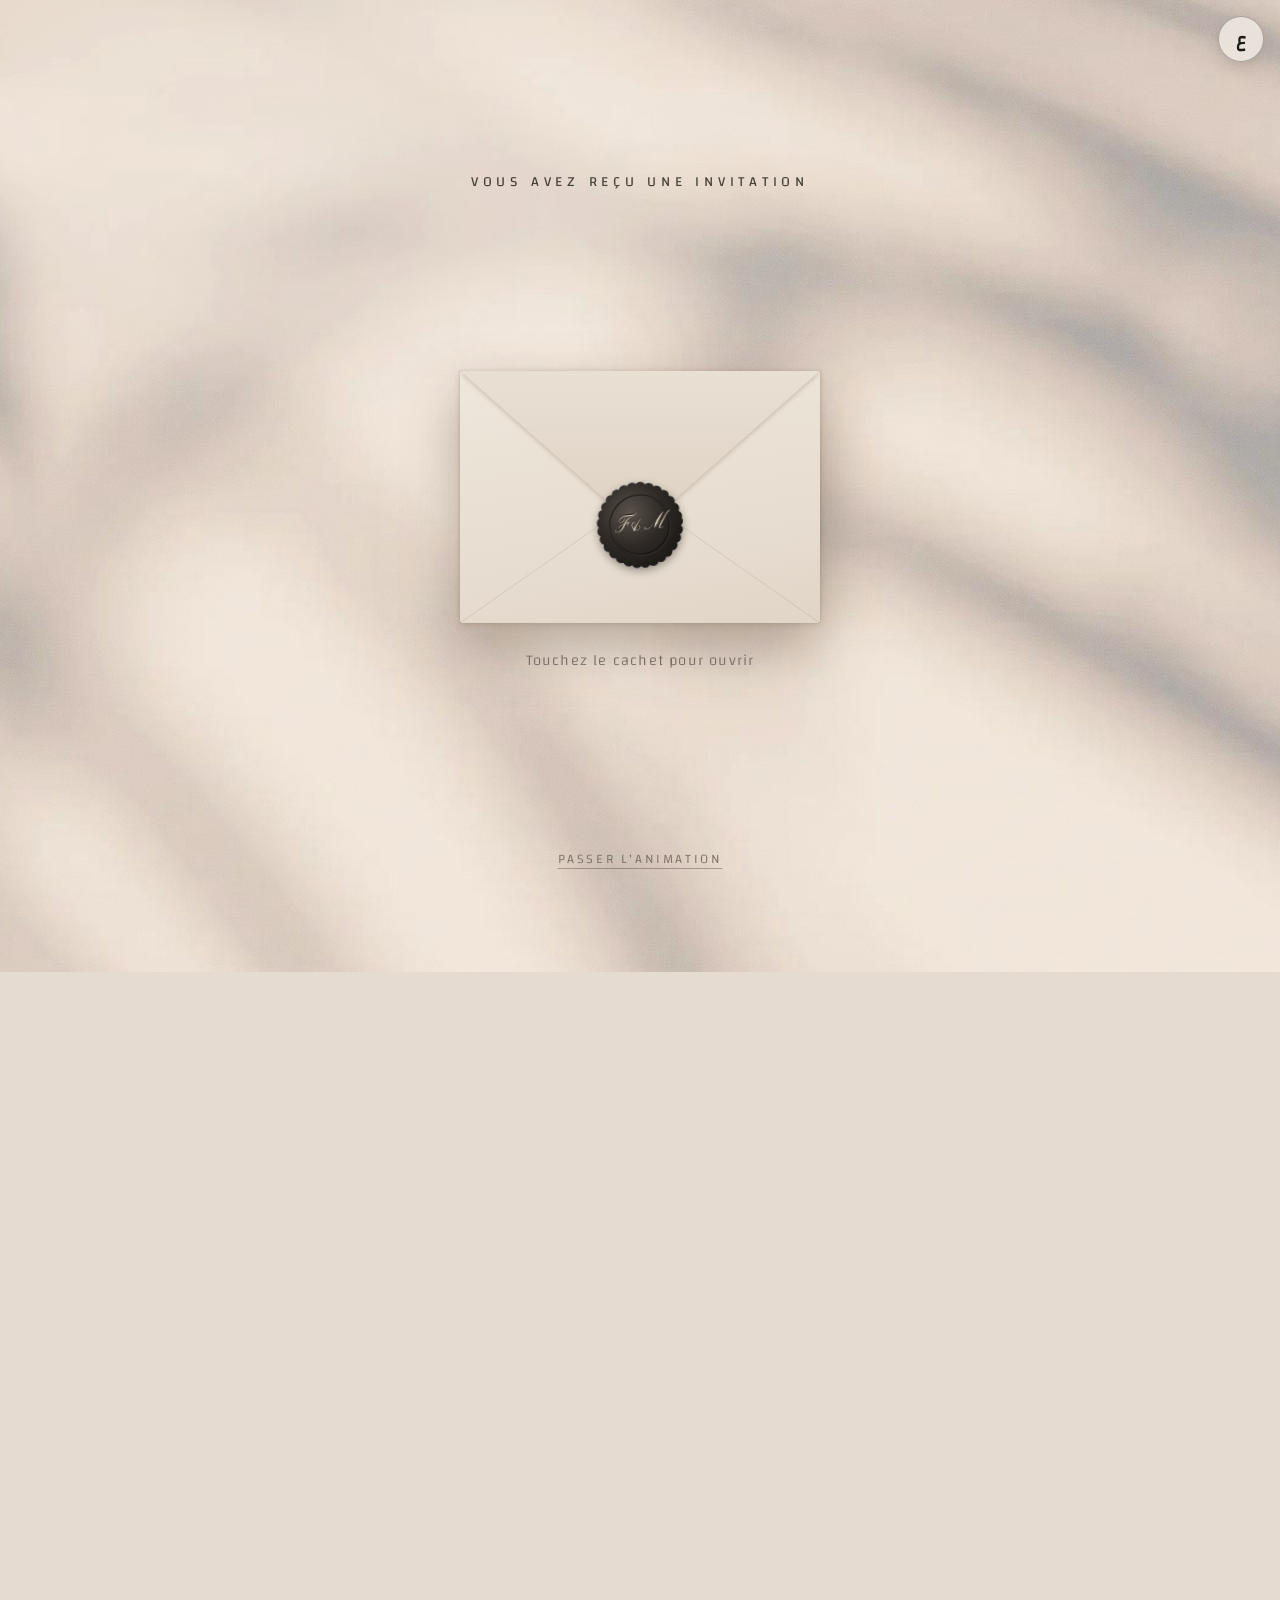
==== index.html @ a1461b39 "init" ====
<!doctype html>
<html lang="fr" dir="ltr">
<head>
  <meta charset="utf-8">
  <meta name="viewport" content="width=device-width, initial-scale=1, viewport-fit=cover">
  <title>Firas &amp; Mariem — These Kids Are Getting Married</title>
  <meta name="description" content="Vous êtes invités à célébrer le mariage de Firas &amp; Mariem.">
  <meta name="theme-color" content="#e8ded3">
  <!-- Link preview (WhatsApp / Facebook). og:image must be an absolute URL once the site is online. -->
  <meta property="og:type" content="website">
  <meta property="og:title" content="Firas &amp; Mariem — These Kids Are Getting Married">
  <meta property="og:description" content="Vous êtes invités à célébrer notre mariage.">
  <!-- <meta property="og:image" content="https://YOUR-DOMAIN/assets/preview.jpg"> -->

  <link rel="preconnect" href="https://fonts.googleapis.com">
  <link rel="preconnect" href="https://fonts.gstatic.com" crossorigin>
  <link rel="stylesheet" href="https://fonts.googleapis.com/css2?family=Changa:wght@200;300;400;500;600;700&family=Cormorant+Garamond:ital,wght@1,400;1,500&family=Pinyon+Script&display=swap">
  <link rel="preload" as="image" href="assets/bg-leaves.jpg">
  <link rel="stylesheet" href="css/style.css">
</head>
<body class="is-locked">

<!-- Monstera shadow backdrop (slowly sways like leaves in the sun) -->
<div class="backdrop" aria-hidden="true"></div>

<!-- ================= SVG ART (line drawings, like the printed card) ================= -->
<svg width="0" height="0" style="position:absolute" aria-hidden="true">
  <defs>
    <!-- Corner flourish: one continuous pen line with a loop in the corner -->
    <symbol id="flourish" viewBox="0 0 200 230">
      <path fill="none" stroke="currentColor" stroke-width="1.15" stroke-linecap="round"
            d="M196 9 C150 31 92 34 34 24 C24 22 14 18 12 11 C10 4 18 1 22 6 C27 12 22 24 16 36 C30 80 32 150 5 226"/>
    </symbol>

    <!-- Same flourish with a thicker pen, for the miniature cover on the envelope letter -->
    <symbol id="flourish-mini" viewBox="0 0 200 230">
      <path fill="none" stroke="currentColor" stroke-width="3.6" stroke-linecap="round"
            d="M196 9 C150 31 92 34 34 24 C24 22 14 18 12 11 C10 4 18 1 22 6 C27 12 22 24 16 36 C30 80 32 150 5 226"/>
    </symbol>

    <!-- Small horizontal flourish used between sections -->
    <symbol id="swash" viewBox="0 0 240 24">
      <g fill="none" stroke="currentColor" stroke-width="1.1" stroke-linecap="round">
        <path d="M4 15 C40 4 80 22 112 13 C117 11 120 6 116 4 C112 2 108 8 114 12 C118 15 124 15 128 12 C132 8 128 2 124 4 C120 6 123 11 128 13 C160 22 200 4 236 15"/>
      </g>
      <circle cx="120" cy="20" r="1.3" fill="currentColor"/>
    </symbol>

    <!-- Two champagne flutes tied with ribbons -->
    <symbol id="art-glasses" viewBox="0 0 140 118">
      <g fill="none" stroke="currentColor" stroke-width="1.2" stroke-linecap="round" stroke-linejoin="round">
        <g transform="rotate(-9 50 112)">
          <path d="M40 14 H58 L56.5 52 C56 60 52 64 49 64 C46 64 42 60 41.5 52 Z"/>
          <path d="M41.2 26 H56.8"/>
          <path d="M49 64 V100"/>
          <path d="M37 104 C40 100 58 100 61 104 C58 107 40 107 37 104 Z"/>
          <path d="M49 74 C41 66 35 76 49 75 C63 76 57 66 49 74 Z"/>
          <path d="M48 75 C45 81 41 86 37 90 M50 75 C53 81 57 86 61 89"/>
          <circle cx="46" cy="40" r=".9"/><circle cx="51" cy="33" r=".7"/><circle cx="49" cy="47" r=".7"/>
        </g>
        <g transform="rotate(9 90 112)">
          <path d="M82 14 H100 L98.5 52 C98 60 94 64 91 64 C88 64 84 60 83.5 52 Z"/>
          <path d="M83.2 26 H98.8"/>
          <path d="M91 64 V100"/>
          <path d="M79 104 C82 100 100 100 103 104 C100 107 82 107 79 104 Z"/>
          <path d="M91 74 C83 66 77 76 91 75 C105 76 99 66 91 74 Z"/>
          <path d="M90 75 C87 81 83 86 79 89 M92 75 C95 81 99 86 103 90"/>
          <circle cx="94" cy="40" r=".9"/><circle cx="89" cy="34" r=".7"/><circle cx="92" cy="47" r=".7"/>
        </g>
        <path d="M70 2 L71.6 7.4 L77 9 L71.6 10.6 L70 16 L68.4 10.6 L63 9 L68.4 7.4 Z"/>
        <path d="M112 4 L113 7 L116 8 L113 9 L112 12 L111 9 L108 8 L111 7 Z"/>
        <path d="M28 6 L28.8 8.2 L31 9 L28.8 9.8 L28 12 L27.2 9.8 L25 9 L27.2 8.2 Z"/>
      </g>
      <g fill="currentColor"><circle cx="60" cy="4" r="1"/><circle cx="82" cy="5" r=".8"/><circle cx="121" cy="16" r=".9"/><circle cx="19" cy="15" r=".8"/></g>
    </symbol>

    <!-- Dressed round table with candles and a bouquet -->
    <symbol id="art-table" viewBox="0 0 220 150">
      <g fill="none" stroke="currentColor" stroke-width="1.15" stroke-linecap="round" stroke-linejoin="round">
        <!-- bouquet -->
        <path d="M103 74 C99 66 100 60 104 58 H116 C120 60 121 66 117 74 Z"/>
        <path d="M107 58 C106 50 104 46 100 42 M110 58 V44 M113 58 C114 50 117 46 121 42"/>
        <circle cx="110" cy="36" r="6.5"/><path d="M107 36 C108 32 113 33 112 37 C111 40 107 39 108 36"/>
        <circle cx="99" cy="41" r="5.5"/><path d="M97 41 C98 38 102 39 101 42"/>
        <circle cx="121" cy="41" r="5.5"/><path d="M119 41 C120 38 124 39 123 42"/>
        <circle cx="103" cy="28" r="4.5"/><circle cx="117" cy="28" r="4.5"/><circle cx="110" cy="22" r="4"/>
        <path d="M93 48 C88 46 87 41 90 39 C93 41 94 45 93 48 Z M127 48 C132 46 133 41 130 39 C127 41 126 45 127 48 Z"/>
        <!-- candles -->
        <path d="M80 20 V64 M84 20 V64 M80 20 H84"/><path d="M82 19 C79 15 81 11 82 8 C83 11 85 15 82 19 Z"/>
        <path d="M77 64 H87 M79 64 C79 68 85 68 85 64 M82 68 V74 M78 74 H86"/>
        <path d="M136 20 V64 M140 20 V64 M136 20 H140"/><path d="M138 19 C135 15 137 11 138 8 C139 11 141 15 138 19 Z"/>
        <path d="M133 64 H143 M135 64 C135 68 141 68 141 64 M138 68 V74 M134 74 H142"/>
        <path d="M62 38 V70 M65 38 V70 M62 38 H65"/><path d="M63.5 37 C61.5 34 62.8 31 63.5 29 C64.2 31 65.5 34 63.5 37 Z"/>
        <path d="M60 70 H68 M64 70 V75"/>
        <path d="M155 38 V70 M158 38 V70 M155 38 H158"/><path d="M156.5 37 C154.5 34 155.8 31 156.5 29 C157.2 31 158.5 34 156.5 37 Z"/>
        <path d="M153 70 H161 M157 70 V75"/>
        <!-- glasses -->
        <path d="M91 66 C91 72 99 72 99 66 Z M95 72 V78 M92 78 H98"/>
        <path d="M121 66 C121 72 129 72 129 66 Z M125 72 V78 M122 78 H128"/>
        <path d="M70 68 C70 73 76 73 76 68 Z M73 73 V79"/>
        <path d="M144 68 C144 73 150 73 150 68 Z M147 73 V79"/>
        <!-- table & cloth -->
        <ellipse cx="110" cy="80" rx="84" ry="12"/>
        <ellipse cx="68" cy="81" rx="10" ry="3"/><ellipse cx="152" cy="81" rx="10" ry="3"/>
        <ellipse cx="110" cy="85" rx="12" ry="3.4"/><ellipse cx="110" cy="85" rx="6.5" ry="1.8"/>
        <path d="M26 80 C26 100 22 126 16 148"/>
        <path d="M194 80 C194 100 198 126 204 148"/>
        <path d="M58 91 C56 112 54 130 50 148 M162 91 C164 112 166 130 170 148"/>
        <path d="M86 93 C85 116 84 132 83 148 M134 93 C135 116 136 132 137 148"/>
        <!-- bow on the cloth -->
        <path d="M110 98 C98 88 88 104 110 100 C132 104 122 88 110 98 Z"/>
        <ellipse cx="110" cy="99" rx="3" ry="2.4"/>
        <path d="M108 101 C104 112 98 124 92 134 M112 101 C116 112 122 124 128 134"/>
        <path d="M92 134 L97 131 M128 134 L123 131"/>
      </g>
    </symbol>

    <!-- Wax seal edge -->
    <radialGradient id="g-wax" cx=".38" cy=".32" r=".8">
      <stop offset="0" stop-color="#5a524b"/>
      <stop offset=".55" stop-color="#2f2a26"/>
      <stop offset="1" stop-color="#1b1815"/>
    </radialGradient>
    <symbol id="seal" viewBox="0 0 100 100">
      <circle cx="50" cy="50" r="42" fill="url(#g-wax)"/>
      <circle cx="50" cy="50" r="42" fill="none" stroke="url(#g-wax)" stroke-width="12" stroke-dasharray="0 9.2" stroke-linecap="round"/>
      <circle cx="50" cy="50" r="33" fill="none" stroke="rgba(0,0,0,.45)" stroke-width="2.4"/>
      <circle cx="50" cy="50" r="33" fill="none" stroke="rgba(255,240,220,.16)" stroke-width="1" transform="translate(.6 .9)"/>
    </symbol>

    <!-- Icons -->
    <symbol id="i-rings" viewBox="0 0 48 48"><g fill="none" stroke="currentColor" stroke-width="1.4" stroke-linejoin="round"><circle cx="18.5" cy="29" r="10"/><circle cx="29.5" cy="29" r="10"/><path d="M29.5 9 l4 4.5 -4 4.5 -4 -4.5z"/></g></symbol>
    <symbol id="i-henna" viewBox="0 0 48 48"><g fill="none" stroke="currentColor" stroke-width="1.4" stroke-linecap="round"><path d="M22 43 C9 39 7 23 16 15 C23 9 35 11 35 21 C35 28 27 30 25 25 C23.5 21.5 28 19 30.5 22"/><path d="M18 33 C14 28 15 21 20 18" stroke-dasharray="2 2.5"/><circle cx="38" cy="9" r="1.3" fill="currentColor"/><circle cx="41" cy="14" r="1" fill="currentColor"/></g></symbol>
    <symbol id="i-lantern" viewBox="0 0 48 48"><g fill="none" stroke="currentColor" stroke-width="1.4" stroke-linejoin="round"><path d="M24 3 v4"/><path d="M18.5 12 h11 l-2.5 -5 h-6z"/><path d="M17.5 12 C14 20 14 30 17.5 38 H30.5 C34 30 34 20 30.5 12Z"/><path d="M19.5 38 h9 l-2 4.5 h-5z"/><path d="M20.5 13 C18.5 22 18.5 28 20.5 37"/><path d="M27.5 13 C29.5 22 29.5 28 27.5 37"/></g></symbol>
    <symbol id="i-star" viewBox="0 0 48 48"><g fill="none" stroke="currentColor" stroke-width="1.4" stroke-linejoin="round"><path d="M24 6 L27.5 20.5 L42 24 L27.5 27.5 L24 42 L20.5 27.5 L6 24 L20.5 20.5 Z"/></g></symbol>
    <symbol id="i-pin" viewBox="0 0 24 24"><g fill="none" stroke="currentColor" stroke-width="1.5"><path d="M12 22s7-6.3 7-12a7 7 0 1 0-14 0c0 5.7 7 12 7 12z"/><circle cx="12" cy="10" r="2.6"/></g></symbol>
    <symbol id="i-cal" viewBox="0 0 24 24"><g fill="none" stroke="currentColor" stroke-width="1.5" stroke-linecap="round"><rect x="3.5" y="5" width="17" height="15.5" rx="2"/><path d="M3.5 10h17M8 3v4M16 3v4"/></g></symbol>
    <symbol id="i-chat" viewBox="0 0 24 24"><g fill="none" stroke="currentColor" stroke-width="1.5" stroke-linejoin="round"><path d="M4 19.5l1.2-3.6A8 8 0 1 1 8.4 19z"/><path d="M9 9.5c.3 2.4 2.6 4.8 5.2 5.2l1.1-1.3-1.8-.9-.8.8c-.9-.4-1.9-1.4-2.3-2.3l.8-.8-.9-1.8z" stroke-width="1.1"/></g></symbol>
    <symbol id="i-dress" viewBox="0 0 48 48"><g fill="none" stroke="currentColor" stroke-width="1.4" stroke-linejoin="round" stroke-linecap="round"><path d="M20 10 a4 4 0 1 1 5.5 3.7 c-1 .4-1.5 1.2-1.5 2.3 v2"/><path d="M24 18 L5 32 c-1.2.9-.6 2.5.9 2.5 h36.2 c1.5 0 2.1-1.6.9-2.5z"/></g></symbol>
    <symbol id="i-note" viewBox="0 0 24 24"><g fill="none" stroke="currentColor" stroke-width="1.5"><path d="M9 18V5l11-2v13"/><circle cx="6.5" cy="18" r="2.5"/><circle cx="17.5" cy="16" r="2.5"/></g></symbol>
    <symbol id="i-replay" viewBox="0 0 24 24"><g fill="none" stroke="currentColor" stroke-width="1.5" stroke-linecap="round"><path d="M4 12a8 8 0 1 0 2.4-5.7"/><path d="M4 4v4.5h4.5"/></g></symbol>
  </defs>
</svg>

<!-- ================= FLOATING CONTROLS ================= -->
<button class="fab fab--lang" id="langToggle" type="button" aria-label="Changer de langue">ع</button>
<button class="fab fab--music" id="musicToggle" type="button" aria-label="Musique" hidden>
  <svg><use href="#i-note"/></svg>
</button>

<!-- ================= INTRO : THE ENVELOPE ================= -->
<div class="intro" id="intro">
  <div class="intro__inner">
    <div class="intro__head">
      <p class="intro__for" id="introFor" hidden>
        <span data-i18n="introFor"></span>
        <strong id="guestName"></strong>
      </p>
      <p class="intro__kicker" data-i18n="introKicker"></p>
    </div>

    <button class="envelope" id="envelope" type="button" data-i18n-aria="openEnvelope">
      <span class="env__back"></span>
      <!-- The letter that rises out of the envelope: a miniature of the first page -->
      <span class="env__letter" lang="en" dir="ltr">
        <svg class="env__corner env__corner--tl" aria-hidden="true"><use href="#flourish-mini"/></svg>
        <svg class="env__corner env__corner--tr" aria-hidden="true"><use href="#flourish-mini"/></svg>
        <span class="env__script" data-cover="script"></span>
        <span class="env__caps"><span data-cover="line"></span> <b data-cover="bold"></b></span>
        <picture class="env__kids">
          <source srcset="assets/kids.webp" type="image/webp">
          <img src="assets/kids.png" width="900" height="904" alt="">
        </picture>
        <span class="env__names" data-couple-latin></span>
        <span class="env__date" id="envDate"></span>
      </span>
      <span class="env__front">
        <svg viewBox="0 0 100 100" preserveAspectRatio="none" aria-hidden="true">
          <path d="M0 100 L46 54 M100 100 L54 54" fill="none" stroke="rgba(60,45,30,.18)" stroke-width=".6" vector-effect="non-scaling-stroke"/>
        </svg>
      </span>
      <span class="env__flap"></span>
      <span class="env__seal"><svg><use href="#seal"/></svg><span data-initials></span></span>
    </button>

    <p class="intro__hint" data-i18n="introHint"></p>
  </div>
  <button class="intro__skip" id="skip" type="button" data-i18n="skip"></button>
</div>

<!-- ================= INVITATION ================= -->
<main class="page" id="page">

  <!-- COVER — page 1 of the printed card -->
  <section class="sheet cover" lang="en" dir="ltr">
    <svg class="corner corner--tl"><use href="#flourish"/></svg>
    <svg class="corner corner--tr"><use href="#flourish"/></svg>
    <svg class="corner corner--bl"><use href="#flourish"/></svg>
    <svg class="corner corner--br"><use href="#flourish"/></svg>

    <div class="cover__content">
      <h1 class="cover__title c-anim">
        <span class="cover__script" data-cover="script"></span>
        <span class="cover__caps"><span data-cover="line"></span> <b data-cover="bold"></b></span>
      </h1>
      <picture class="cover__kids c-anim">
        <source srcset="assets/kids.webp" type="image/webp">
        <img src="assets/kids.png" width="900" height="904" alt="" id="kidsImg">
      </picture>
      <p class="cover__names c-anim">
        <span class="cover__n1" data-latin-name="0"></span>
        <span class="cover__amp">&amp;</span>
        <span class="cover__n2" data-latin-name="1"></span>
      </p>
      <p class="cover__date c-anim" id="coverDate"></p>
    </div>

    <a class="scroll-cue" href="#letter" aria-label="Défiler">
      <span data-i18n="scroll"></span>
      <i></i>
    </a>
  </section>

  <!-- THE INVITATION — page 2 of the printed card -->
  <section class="sheet letter" id="letter">
    <svg class="corner corner--tl"><use href="#flourish"/></svg>
    <svg class="corner corner--tr"><use href="#flourish"/></svg>
    <svg class="corner corner--bl"><use href="#flourish"/></svg>
    <svg class="corner corner--br"><use href="#flourish"/></svg>

    <svg class="art art--glasses reveal" role="img" aria-hidden="true"><use href="#art-glasses"/></svg>
    <p class="letter__bismillah reveal" lang="ar" dir="rtl" id="bismillah">بسم الله الرحمن الرحيم</p>
    <p class="letter__blessing reveal" data-i18n="blessing"></p>

    <p class="letter__lead reveal" data-i18n="hostsLead"></p>
    <p class="letter__hosts reveal" id="hosts"></p>
    <p class="letter__text reveal" data-i18n="inviteText"></p>

    <h2 class="letter__names reveal" data-couple></h2>

    <p class="letter__text reveal" id="letterWhen"></p>
    <p class="letter__date reveal" id="letterDate"></p>

    <p class="letter__text letter__text--gap reveal" id="letterTime"></p>
    <p class="letter__venue reveal" id="letterVenue" dir="ltr"></p>

    <p class="letter__wish reveal" data-i18n="wish"></p>
    <svg class="art art--table reveal" role="img" aria-hidden="true"><use href="#art-table"/></svg>
  </section>

  <!-- QUOTE -->
  <section class="section quote" id="quote">
    <svg class="swash reveal"><use href="#swash"/></svg>
    <blockquote class="quote__text reveal" id="quoteText"></blockquote>
    <svg class="swash swash--flip reveal"><use href="#swash"/></svg>
  </section>

  <!-- COUNTDOWN + PROGRAMME share one frame -->
  <div class="frame-group">
  <svg class="corner corner--sm corner--tl"><use href="#flourish"/></svg>
  <svg class="corner corner--sm corner--tr"><use href="#flourish"/></svg>
  <svg class="corner corner--sm corner--bl"><use href="#flourish"/></svg>
  <svg class="corner corner--sm corner--br"><use href="#flourish"/></svg>

  <!-- COUNTDOWN -->
  <section class="section section--framed countdown">
    <p class="eyebrow reveal" data-i18n="countdownEyebrow"></p>
    <h2 class="title reveal" data-i18n="countdownTitle"></h2>
    <div class="countdown__grid card reveal" id="countdown">
      <div class="cd"><span class="cd__num" data-cd="d">00</span><span class="cd__lbl" data-i18n="days"></span></div>
      <div class="cd"><span class="cd__num" data-cd="h">00</span><span class="cd__lbl" data-i18n="hours"></span></div>
      <div class="cd"><span class="cd__num" data-cd="m">00</span><span class="cd__lbl" data-i18n="minutes"></span></div>
      <div class="cd"><span class="cd__num" data-cd="s">00</span><span class="cd__lbl" data-i18n="seconds"></span></div>
    </div>
    <p class="countdown__done reveal" id="countdownDone" hidden></p>
  </section>

  <!-- PROGRAMME -->
  <section class="section program" id="program">
    <p class="eyebrow reveal" data-i18n="programEyebrow"></p>
    <h2 class="title reveal" data-i18n="programTitle"></h2>
    <svg class="swash swash--sm reveal"><use href="#swash"/></svg>
    <ol class="timeline" id="events"></ol>
  </section>
  </div>

  <!-- VENUE & PRACTICAL INFO -->
  <section class="section venue">
    <p class="eyebrow reveal" data-i18n="venueEyebrow"></p>
    <h2 class="title reveal" data-i18n="venueTitle"></h2>
    <svg class="swash swash--sm reveal"><use href="#swash"/></svg>

    <div class="card venue__card reveal">
      <h3 class="venue__name" id="venueName" dir="ltr"></h3>
      <p class="venue__address" id="venueAddress"></p>
      <div class="venue__map">
        <iframe id="mapFrame" title="Carte" loading="lazy" referrerpolicy="no-referrer-when-downgrade"></iframe>
      </div>
      <div class="btn-row">
        <a class="btn" id="venueDirections" target="_blank" rel="noopener">
          <svg><use href="#i-pin"/></svg><span data-i18n="directions"></span>
        </a>
      </div>
      <p class="venue__cal-label" data-i18n="addCal"></p>
      <div class="btn-row">
        <a class="btn btn--ghost" id="gcal" target="_blank" rel="noopener"><svg><use href="#i-cal"/></svg><span data-i18n="gcal"></span></a>
        <button class="btn btn--ghost" id="ics" type="button"><svg><use href="#i-cal"/></svg><span data-i18n="ics"></span></button>
      </div>
    </div>
  </section>

  <!-- RSVP -->
  <section class="section rsvp" id="rsvp">
    <p class="eyebrow reveal" data-i18n="rsvpEyebrow"></p>
    <h2 class="title reveal" data-i18n="rsvpTitle"></h2>
    <svg class="swash swash--sm reveal"><use href="#swash"/></svg>
    <p class="rsvp__deadline reveal" id="rsvpDeadline"></p>

    <form class="card rsvp__form reveal" id="rsvpForm" novalidate>
      <fieldset class="field">
        <legend class="field__label" data-i18n="rsvpAttend"></legend>
        <div class="choices">
          <label class="choice"><input type="radio" name="attend" value="yes" checked><span data-i18n="yes"></span></label>
          <label class="choice"><input type="radio" name="attend" value="no"><span data-i18n="no"></span></label>
        </div>
      </fieldset>

      <label class="field">
        <span class="field__label"><span data-i18n="rsvpName"></span> *</span>
        <input class="input" type="text" name="name" autocomplete="name" required data-i18n-ph="rsvpNamePh">
      </label>

      <div class="field" id="guestsField">
        <span class="field__label" data-i18n="rsvpGuests"></span>
        <div class="stepper">
          <button type="button" class="stepper__btn" data-step="-1" aria-label="-">−</button>
          <output class="stepper__val" id="guestsVal">1</output>
          <button type="button" class="stepper__btn" data-step="1" aria-label="+">+</button>
        </div>
      </div>

      <fieldset class="field">
        <legend class="field__label"><span data-i18n="rsvpSide"></span> *</legend>
        <div class="choices">
          <label class="choice"><input type="radio" name="side" value="bride" required><span data-i18n="sideBride"></span></label>
          <label class="choice"><input type="radio" name="side" value="groom"><span data-i18n="sideGroom"></span></label>
        </div>
      </fieldset>

      <label class="field">
        <span class="field__label" data-i18n="rsvpMsg"></span>
        <textarea class="input input--area" name="message" rows="3" data-i18n-ph="rsvpMsgPh"></textarea>
      </label>

      <p class="rsvp__error" id="rsvpError" role="alert" hidden data-i18n="rsvpErr"></p>
      <button class="btn btn--block" type="submit"><span data-i18n="send"></span></button>
      <p class="rsvp__note" data-i18n="rsvpNote"></p>
    </form>

    <div class="rsvp__thanks" id="rsvpThanks" hidden>
      <svg class="art art--glasses art--sm"><use href="#art-glasses"/></svg>
      <p data-i18n="rsvpThanks"></p>
      <button class="link" type="button" id="rsvpAgain" data-i18n="rsvpAgain"></button>
    </div>
  </section>

  <!-- CLOSING -->
  <footer class="sheet closing">
    <svg class="corner corner--tl"><use href="#flourish"/></svg>
    <svg class="corner corner--tr"><use href="#flourish"/></svg>
    <svg class="corner corner--bl"><use href="#flourish"/></svg>
    <svg class="corner corner--br"><use href="#flourish"/></svg>

    <p class="closing__title reveal" data-i18n="closingTitle"></p>
    <p class="closing__names reveal" data-couple></p>
    <p class="closing__date reveal" id="closingDate"></p>
    <svg class="swash swash--sm reveal"><use href="#swash"/></svg>
    <button class="btn btn--ghost reveal" id="replay" type="button"><svg><use href="#i-replay"/></svg><span data-i18n="replay"></span></button>
  </footer>
</main>

<script src="js/config.js"></script>
<script src="js/main.js"></script>
</body>
</html>
---- css/style.css ----
/* =====================================================================
   "These Kids Are Getting Married" — wedding invitation
   Cream paper · monstera shadows · black pen line art
   ===================================================================== */

:root {
  --paper: #f5efe7;
  --paper-2: #ede4d9;
  --sand: #e4d9cc;
  --stone: #c3b9ae;

  --ink: #1d1a17;
  --ink-2: #48413a;
  --ink-3: #7b7066;
  --hair: rgba(29, 26, 23, .16);
  --hair-2: rgba(29, 26, 23, .3);

  --f-script: "Pinyon Script", cursive;
  --f-sans: "Changa", "Arial Narrow", sans-serif;
  --f-italic: "Cormorant Garamond", "Times New Roman", serif;

  --ease: cubic-bezier(.22, .8, .24, 1);
  --page-w: 600px;

  --noise: url("data:image/svg+xml,%3Csvg xmlns='http://www.w3.org/2000/svg' width='160' height='160'%3E%3Cfilter id='n'%3E%3CfeTurbulence type='fractalNoise' baseFrequency='.9' numOctaves='3' stitchTiles='stitch'/%3E%3CfeColorMatrix values='0 0 0 0 0 0 0 0 0 0 0 0 0 0 0 0 0 0 .5 0'/%3E%3C/filter%3E%3Crect width='100%25' height='100%25' filter='url(%23n)'/%3E%3C/svg%3E");
}

*, *::before, *::after { box-sizing: border-box; }
html { -webkit-text-size-adjust: 100%; scroll-behavior: smooth; }
body {
  margin: 0;
  font-family: var(--f-sans);
  font-weight: 300;
  font-size: 18px;
  line-height: 1.6;
  color: var(--ink);
  background: #e6dbd1;
  -webkit-font-smoothing: antialiased;
  overflow-x: hidden;
}
p, h1, h2, h3, blockquote { text-wrap: balance; }
body.is-locked { overflow: hidden; height: 100svh; }
img, svg { display: block; }
button { font: inherit; color: inherit; cursor: pointer; }
a { color: inherit; }
b, strong { font-weight: 600; }
[hidden] { display: none !important; }

html[dir="rtl"] body { line-height: 1.85; }

/* ---------- Backdrop: monstera shadows on linen, swaying gently ---------- */
.backdrop {
  position: fixed; inset: -8%; z-index: 0; pointer-events: none;
  background: url("../assets/bg-leaves.jpg") center / cover no-repeat;
  animation: leaves 24s ease-in-out infinite alternate;
  will-change: transform;
}
.backdrop::after {        /* soft sunlight + paper grain */
  content: ""; position: absolute; inset: 0;
  background:
    radial-gradient(ellipse 60% 45% at 28% 22%, rgba(255, 250, 242, .45), transparent 70%),
    var(--noise);
  opacity: .9; mix-blend-mode: soft-light;
  animation: sun 9s ease-in-out infinite alternate;
}
@keyframes leaves {
  0%   { transform: scale(1.02) rotate(0deg) translate3d(0, 0, 0); }
  50%  { transform: scale(1.05) rotate(.6deg) translate3d(-1%, .6%, 0); }
  100% { transform: scale(1.04) rotate(-.4deg) translate3d(.8%, -.4%, 0); }
}
@keyframes sun { from { opacity: .65; } to { opacity: 1; } }

/* ---------- Floating buttons ---------- */
.fab {
  position: fixed; z-index: 60;
  width: 46px; height: 46px; border-radius: 50%;
  display: grid; place-items: center;
  border: 1px solid var(--hair-2);
  background: rgba(245, 239, 231, .78);
  color: var(--ink);
  backdrop-filter: blur(8px); -webkit-backdrop-filter: blur(8px);
  box-shadow: 0 6px 18px -6px rgba(60, 45, 30, .3);
  transition: transform .3s var(--ease), background .3s;
}
.fab:hover { transform: scale(1.06); background: var(--paper); }
.fab:focus-visible { outline: 1.5px solid var(--ink); outline-offset: 3px; }
.fab--lang {
  top: max(16px, env(safe-area-inset-top)); inset-inline-end: 16px;
  font-family: var(--f-sans); font-weight: 600; font-size: 19px; line-height: 1;
}
html[dir="rtl"] .fab--lang { font-size: 14px; letter-spacing: .06em; }
.fab--music { bottom: max(16px, env(safe-area-inset-bottom)); inset-inline-end: 16px; }
.fab--music svg { width: 20px; height: 20px; }
.fab--music.is-playing svg { animation: sway 2.4s ease-in-out infinite; }
.fab--music:not(.is-playing)::after {
  content: ""; position: absolute; width: 26px; height: 1.2px; background: currentColor; transform: rotate(-45deg);
}
@keyframes sway { 0%,100% { transform: rotate(-8deg); } 50% { transform: rotate(8deg); } }

/* =====================================================================
   INTRO / ENVELOPE
   ===================================================================== */
.intro {
  position: fixed; inset: 0; z-index: 50;
  display: grid; place-items: center;
  padding: 24px 16px 80px;
  overflow: hidden;
  transition: opacity .9s ease;
}
.intro__inner {
  position: relative;
  display: flex; flex-direction: column; align-items: center; gap: 26px;
  text-align: center;
}
.intro__head { animation: fadeUp 1.2s var(--ease) both .2s; }
.intro__for {
  margin: 0 0 12px; font-size: 13px; font-weight: 400; letter-spacing: .26em; text-transform: uppercase; color: var(--ink-3);
}
.intro__for strong {
  display: block; margin-top: 2px;
  font-family: var(--f-script); font-weight: 400; font-size: 36px; line-height: 1.3;
  letter-spacing: 0; text-transform: none; color: var(--ink);
}
html[dir="rtl"] .intro__for { letter-spacing: 0; font-size: 16px; }
html[dir="rtl"] .intro__for strong { font-family: var(--f-sans); font-weight: 600; font-size: 26px; }
.intro__kicker {
  margin: 0; font-size: 14px; font-weight: 400; letter-spacing: .34em; text-transform: uppercase; color: var(--ink-2);
}
html[dir="rtl"] .intro__kicker { letter-spacing: 0; font-size: 19px; }

.intro__hint {
  margin: 0; font-size: 15px; letter-spacing: .08em; color: var(--ink-3);
  animation: fadeUp 1.2s var(--ease) both .9s, breathe 2.8s ease-in-out infinite 2.2s;
}
html[dir="rtl"] .intro__hint { letter-spacing: 0; font-size: 17px; }
.intro__skip {
  position: absolute; bottom: max(22px, env(safe-area-inset-bottom)); left: 50%; transform: translateX(-50%);
  background: none; border: 0; padding: 8px 14px;
  font-size: 13px; letter-spacing: .2em; text-transform: uppercase; color: var(--ink-3);
  text-decoration: underline; text-underline-offset: 5px; text-decoration-color: var(--hair-2);
  white-space: nowrap;
}
html[dir="rtl"] .intro__skip { letter-spacing: 0; font-size: 16px; }
@keyframes breathe { 0%,100% { opacity: 1; } 50% { opacity: .4; } }

/* The envelope */
.envelope {
  --ew: min(84vw, 360px, 62svh);
  position: relative;
  width: var(--ew); aspect-ratio: 10 / 7;
  margin-top: calc(var(--ew) * .42);      /* room for the flap and the letter to rise */
  padding: 0; border: 0; background: none;
  perspective: 1400px;
  filter: drop-shadow(0 22px 28px rgba(60, 42, 25, .28)) drop-shadow(0 2px 3px rgba(60, 42, 25, .15));
  animation: fadeUp 1.3s var(--ease) both .45s;
  transition: transform 1s var(--ease), opacity .8s ease;
  -webkit-tap-highlight-color: transparent;
}
.envelope:focus-visible { outline: 1.5px solid var(--ink); outline-offset: 10px; }

.env__back, .env__front, .env__flap, .env__letter { position: absolute; }
.env__back {
  inset: 0; border-radius: 3px;
  background: linear-gradient(180deg, #d8ccbe, #e2d7ca);
}
.env__letter {
  z-index: 2; left: 5.5%; right: 5.5%; top: 5%; height: 90%;
  display: flex; flex-direction: column; align-items: center;
  padding-top: 4.5%;
  background: var(--paper) url("../assets/bg-leaves.jpg") center / 260% auto;
  box-shadow: 0 0 0 1px rgba(60, 45, 30, .08), 0 -2px 10px rgba(60, 45, 30, .12);
  color: var(--ink);
  transition: transform 1.2s cubic-bezier(.5, 0, .2, 1) .75s;
}
.env__letter::before {        /* pale wash so the text stays crisp */
  content: ""; position: absolute; inset: 0; background: rgba(245, 239, 231, .55);
}
.env__letter > * { position: relative; }
/* miniature of the first page (cover) */
.env__letter > .env__corner {
  position: absolute; top: 3.5%; width: 17%; height: auto; aspect-ratio: 200 / 230;
  color: var(--ink); opacity: .8;
}
.env__corner--tl { left: 2.5%; }
.env__corner--tr { right: 2.5%; transform: scaleX(-1); }
.env__script { font-family: var(--f-script); font-size: calc(var(--ew) * .1); line-height: 1.05; }
.env__caps {
  font-family: var(--f-sans); font-weight: 300; font-size: calc(var(--ew) * .036);
  letter-spacing: .015em; text-transform: uppercase; line-height: 1.25;
}
.env__caps b { font-weight: 600; }
.env__kids { margin-top: calc(var(--ew) * .012); }
.env__kids img { width: calc(var(--ew) * .22); height: auto; }
.env__names { margin-top: calc(var(--ew) * .004); font-family: var(--f-script); font-size: calc(var(--ew) * .06); line-height: 1.15; white-space: nowrap; }
.env__date {
  margin-top: calc(var(--ew) * .006);
  font-size: calc(var(--ew) * .026); font-weight: 400; letter-spacing: .4em; padding-inline-start: .4em;
  color: var(--ink-2); line-height: 1.2; white-space: nowrap;
}

.env__front { inset: 0; z-index: 3; filter: drop-shadow(0 -1px 1.5px rgba(60, 42, 25, .16)); }
.env__front::before {
  content: ""; position: absolute; inset: 0; border-radius: 3px;
  background: linear-gradient(170deg, #efe7dc, #e6dccf 70%, #e0d5c7);
  clip-path: polygon(0 0, 50% 55%, 100% 0, 100% 100%, 0 100%);
}
.env__front svg { position: absolute; inset: 0; width: 100%; height: 100%; }

.env__flap {
  left: 0; right: 0; top: 0; height: 62%; z-index: 4;
  transform-origin: 50% 0;
  filter: drop-shadow(0 2px 2px rgba(60, 42, 25, .2));
  transition: transform .85s cubic-bezier(.55, 0, .3, 1) .15s, z-index 0s linear .55s;
}
.env__flap::before {
  content: ""; position: absolute; inset: 0;
  background: linear-gradient(180deg, #e9e0d4, #ddd1c2);
  clip-path: polygon(0 0, 100% 0, 52% 98%, 50% 100%, 48% 98%);
  border-radius: 3px 3px 0 0;
}

.env__seal {
  position: absolute; z-index: 5; left: 50%; top: 61%;
  width: 25%; aspect-ratio: 1;
  transform: translate(-50%, -50%) rotate(-6deg);
  display: grid; place-items: center;
  filter: drop-shadow(0 3px 4px rgba(0, 0, 0, .35));
  transition: transform .5s var(--ease), opacity .45s ease;
}
.env__seal svg { position: absolute; inset: 0; width: 100%; height: 100%; }
.env__seal span {
  position: relative;
  font-family: var(--f-script); font-size: calc(var(--ew) * .062); line-height: 1;
  color: #d9cab5; white-space: nowrap;
  text-shadow: 0 -1px 0 rgba(0, 0, 0, .6), 0 1px 0 rgba(255, 240, 220, .18);
}
.envelope:not(:disabled):hover .env__seal { transform: translate(-50%, -50%) rotate(0deg) scale(1.06); }

/* Opening sequence */
.intro.is-opening .env__seal { transform: translate(-50%, -50%) scale(.4) rotate(20deg); opacity: 0; }
.intro.is-opening .env__flap { transform: rotateX(180deg); z-index: 1; }
.intro.is-opening .env__letter { transform: translateY(-64%); }
.intro.is-opening .intro__hint,
.intro.is-opening .intro__skip { opacity: 0; transition: opacity .4s; animation: none; }
.intro.is-opening .envelope,
.intro.is-opening .intro__head { animation: none; }
.intro.is-entering .envelope { transform: translateY(6%) scale(1.06); }
.intro.is-entering .intro__head { opacity: 0; transform: translateY(-16px); transition: all .6s ease; }
.intro.is-gone {
  opacity: 0; visibility: hidden; pointer-events: none;
  transition: opacity .9s var(--ease), visibility 0s linear .9s;
}

/* =====================================================================
   PAGE
   ===================================================================== */
.page {
  position: relative; z-index: 1;
  max-width: var(--page-w); margin: 0 auto;
  background: rgba(246, 240, 232, .3);
  opacity: 0;
  transition: opacity 1.2s ease;
}
body.is-open .page { opacity: 1; }
@media (min-width: 640px) {
  .page {
    background: rgba(246, 240, 232, .5);
    box-shadow: 0 0 0 1px rgba(29, 26, 23, .06), 0 40px 90px -40px rgba(60, 42, 25, .45);
  }
}

.section { position: relative; padding: 40px 26px; text-align: center; }
.section--framed { padding-top: 62px; }
/* one frame around several sections: corners at the top of the first, bottom of the last */
.frame-group { position: relative; padding-bottom: 22px; }
.sheet { position: relative; padding: 96px 30px; text-align: center; }

/* Corner flourishes, like the pen frame on the card */
.corner {
  position: absolute; pointer-events: none;
  width: min(44%, 220px); height: auto; aspect-ratio: 200 / 230;
  color: var(--ink); opacity: .85;
}
.corner--tl { top: 16px; left: 14px; }
.corner--tr { top: 16px; right: 14px; transform: scaleX(-1); }
.corner--bl { bottom: 16px; left: 14px; transform: scaleY(-1); }
.corner--br { bottom: 16px; right: 14px; transform: scale(-1, -1); }
.corner--sm { width: min(30%, 140px); opacity: .75; }

/* the pen line draws itself */
.corner path { stroke-dasharray: 520; stroke-dashoffset: 520; transition: stroke-dashoffset 2.6s var(--ease); }
.is-open .cover .corner path,
.corner.in path { stroke-dashoffset: 0; }

.eyebrow {
  margin: 0 0 4px;
  font-size: 13px; font-weight: 400; letter-spacing: .34em; text-transform: uppercase;
  color: var(--ink-3);
}
html[dir="rtl"] .eyebrow { letter-spacing: 0; font-size: 17px; }

.title {
  margin: 0;
  font-family: var(--f-script); font-weight: 400;
  font-size: clamp(46px, 12vw, 62px); line-height: 1.15;
  color: var(--ink);
}
html[dir="rtl"] .title { font-family: var(--f-sans); font-weight: 600; font-size: clamp(30px, 8vw, 38px); line-height: 1.5; }

.swash { width: min(210px, 62%); height: auto; aspect-ratio: 10 / 1; margin: 14px auto 22px; color: var(--ink); opacity: .8; }
.swash--sm { width: min(170px, 50%); margin: 10px auto 22px; }
.swash--flip { transform: scaleY(-1); }

/* generic scroll reveal */
.reveal { opacity: 0; transform: translateY(24px); transition: opacity 1s var(--ease), transform 1s var(--ease); }
.reveal.in { opacity: 1; transform: none; }
.swash.reveal { transform: none; clip-path: inset(0 50% 0 50%); transition: opacity 1s, clip-path 1.6s var(--ease) .15s; }
.swash.reveal.in { clip-path: inset(0 0 0 0); }
.swash--flip.reveal, .swash--flip.reveal.in { transform: scaleY(-1); }

/* ---------- COVER ---------- */
.cover {
  min-height: 100svh;
  display: flex; flex-direction: column; align-items: center; justify-content: center;
  padding: 64px 24px 96px; overflow: hidden;
}
.cover__content { position: relative; display: flex; flex-direction: column; align-items: center; width: 100%; }
.cover__title { margin: 0; font-weight: 400; display: flex; flex-direction: column; align-items: center; }
.cover__script {
  font-family: var(--f-script); font-size: clamp(62px, 18vw, 96px); line-height: 1.05;
  padding: 0 .15em;
}
.cover__caps {
  font-family: var(--f-sans); font-weight: 300;
  font-size: clamp(22px, 6.6vw, 33px); line-height: 1.2; letter-spacing: .015em; text-transform: uppercase;
}
.cover__caps b { font-weight: 600; }

.cover__kids { margin: 18px 0 0; }
.cover__kids img {
  width: min(70vw, 340px, 40svh); height: auto;
  transform-origin: 50% 90%;
  animation: bob 5.5s ease-in-out infinite;
}
@keyframes bob {
  0%, 100% { transform: translateY(0) rotate(-1.2deg); }
  50%      { transform: translateY(-8px) rotate(1.2deg); }
}

.cover__names {
  display: flex; flex-direction: column;
  width: min(84vw, 400px); margin: 6px 0 0;
  font-family: var(--f-script); font-size: clamp(56px, 16vw, 84px); line-height: .95;
}
.cover__n1 { align-self: flex-start; margin-inline-start: 4%; }
.cover__n2 { align-self: flex-end; margin-top: -.12em; margin-inline-end: 2%; }
.cover__amp { font-size: .62em; margin-inline-end: .06em; }

.cover__date {
  margin: 22px 0 0;
  font-size: 15px; font-weight: 400; letter-spacing: .46em; color: var(--ink-2);
  padding-inline-start: .46em;     /* optically center the tracked text */
}

.c-anim { opacity: 0; transform: translateY(18px); transition: opacity 1.3s var(--ease), transform 1.3s var(--ease); }
.is-open .c-anim { opacity: 1; transform: none; }
.is-open .cover__title { transition-delay: .25s; }
.is-open .cover__kids { transition-delay: .55s; }
.is-open .cover__names { transition-delay: .85s; }
.is-open .cover__date { transition-delay: 1.1s; }

.scroll-cue {
  position: absolute; bottom: 30px; left: 50%; transform: translateX(-50%);
  display: flex; flex-direction: column; align-items: center; gap: 8px;
  font-size: 12px; font-weight: 400; letter-spacing: .3em; text-transform: uppercase; text-decoration: none;
  color: var(--ink-2);
}
html[dir="rtl"] .scroll-cue { letter-spacing: 0; font-size: 15px; }
.scroll-cue i { width: 1px; height: 34px; background: linear-gradient(var(--ink-2), transparent); animation: drip 2.2s ease-in-out infinite; transform-origin: top; }
@keyframes drip { 0% { transform: scaleY(0); opacity: 1; } 60% { transform: scaleY(1); opacity: 1; } 100% { transform: scaleY(1); opacity: 0; } }

/* ---------- THE INVITATION (page 2) ---------- */
.letter { padding: 92px 30px 80px; }
.art { color: var(--ink); }
.art--glasses { width: 112px; height: auto; aspect-ratio: 140 / 118; margin: 0 auto 18px; }
.art--sm { width: 84px; }
.art--table { width: min(220px, 64%); height: auto; aspect-ratio: 220 / 150; margin: 30px auto 0; }

.letter__bismillah { margin: 0; font-family: var(--f-sans); font-weight: 600; font-size: 27px; line-height: 1.5; }
.letter__blessing { margin: 2px auto 34px; max-width: 26em; font-size: 16px; color: var(--ink-2); }
html[lang="fr"] .letter__blessing { font-family: var(--f-italic); font-style: italic; font-size: 19px; line-height: 1.45; }

.letter__lead { margin: 0; font-weight: 500; font-size: 13px; letter-spacing: .3em; text-transform: uppercase; color: var(--ink-2); }
html[dir="rtl"] .letter__lead { letter-spacing: 0; font-weight: 600; font-size: 21px; color: var(--ink); }
.letter__hosts { margin: 4px auto 10px; max-width: 22em; font-size: clamp(21px, 5.6vw, 25px); line-height: 1.45; }
.letter__hosts b { font-weight: 600; }
.letter__text { margin: 0 auto; max-width: 24em; font-size: 18px; color: var(--ink-2); }
.letter__text--gap { margin-top: 26px; }

.letter__names {
  margin: 14px 0 18px;
  font-family: var(--f-script); font-weight: 400;
  font-size: clamp(58px, 16vw, 80px); line-height: 1.1;
}
html[dir="rtl"] .letter__names { font-family: var(--f-sans); font-weight: 600; font-size: clamp(48px, 14vw, 66px); line-height: 1.3; margin: 18px 0 14px; }

.letter__date { margin: 0; font-weight: 600; font-size: clamp(26px, 7.4vw, 33px); line-height: 1.3; }
.letter__venue { margin: 2px 0 0; font-weight: 600; font-size: clamp(21px, 6vw, 28px); line-height: 1.3; }
.letter__wish { margin: 30px auto 0; max-width: 24em; font-size: 18px; color: var(--ink-2); }
html[lang="fr"] .letter__wish { font-family: var(--f-italic); font-style: italic; font-size: 21px; line-height: 1.45; }

/* ---------- QUOTE ---------- */
.quote { padding-top: 40px; padding-bottom: 40px; }
.quote .swash { margin: 0 auto; }
.quote__text {
  margin: 22px auto; max-width: 24em;
  font-family: var(--f-italic); font-style: italic; font-size: clamp(23px, 5.8vw, 28px); line-height: 1.5; color: var(--ink);
}
html[dir="rtl"] .quote__text { font-family: var(--f-sans); font-style: normal; font-weight: 300; font-size: clamp(21px, 5.6vw, 25px); line-height: 1.85; }

/* ---------- COUNTDOWN ---------- */
.countdown__grid {
  display: grid; grid-template-columns: repeat(4, 1fr);
  max-width: 430px; margin: 22px auto 0;
  padding: 8px 6px;
  border-color: var(--hair-2);
}
.cd { padding: 18px 4px 14px; }
.cd + .cd::before {
  content: ""; position: absolute; inset-inline-start: 0; top: 22%; bottom: 22%;
  border-inline-start: 1px solid var(--hair);
}
.cd__num {
  display: block; font-size: clamp(40px, 11vw, 56px); line-height: 1; font-weight: 200;
  font-variant-numeric: tabular-nums;
}
.cd__lbl { display: block; margin-top: 8px; font-size: 11px; font-weight: 400; letter-spacing: .24em; text-transform: uppercase; color: var(--ink-3); }
html[dir="rtl"] .cd__lbl { letter-spacing: 0; font-size: 15px; }
.countdown__done { margin: 30px 0 0; font-family: var(--f-script); font-size: 46px; }
html[dir="rtl"] .countdown__done { font-family: var(--f-sans); font-weight: 600; font-size: 30px; }

/* ---------- Cards ---------- */
.card {
  position: relative;
  background: rgba(249, 245, 239, .86);
  border: 1px solid var(--hair);
  box-shadow: 0 24px 50px -34px rgba(60, 42, 25, .5);
}
.card::after { content: ""; position: absolute; inset: 6px; border: 1px solid var(--hair); pointer-events: none; opacity: .6; }
.card > * { position: relative; z-index: 1; }

/* ---------- PROGRAMME ---------- */
.timeline { list-style: none; margin: 0 auto; padding: 0; max-width: 450px; position: relative; text-align: start; }
.timeline::before {
  content: ""; position: absolute; top: 22px; bottom: 22px; inset-inline-start: 21px;
  border-inline-start: 1px solid var(--hair-2);
}
.event { position: relative; display: grid; grid-template-columns: 44px 1fr; gap: 14px; align-items: center; padding-bottom: 16px; }
.event:last-child { padding-bottom: 0; }
.event__icon {
  position: relative; z-index: 1;
  width: 44px; height: 44px; border-radius: 50%;
  display: grid; place-items: center;
  background: var(--paper); color: var(--ink);
  border: 1px solid var(--hair-2);
  box-shadow: 0 0 0 4px rgba(245, 239, 231, .9);
}
.event__icon svg { width: 22px; height: 22px; }
.event__card {
  position: relative; padding: 16px 20px 18px;
  background: rgba(249, 245, 239, .86); border: 1px solid var(--hair);
}
.event__when { margin: 0; font-size: 13px; font-weight: 400; letter-spacing: .18em; text-transform: uppercase; color: var(--ink-3); }
html[dir="rtl"] .event__when { letter-spacing: 0; font-size: 16px; }
.event__title { margin: 2px 0 0; font-size: 24px; font-weight: 500; line-height: 1.3; }
html[dir="rtl"] .event__title { font-weight: 600; }

/* ---------- VENUE ---------- */
.venue__card { max-width: 470px; margin: 0 auto; padding: 30px 22px 28px; }
.venue__name { margin: 0; font-size: 26px; font-weight: 600; line-height: 1.25; }
.venue__address { margin: 4px 0 20px; color: var(--ink-3); font-size: 17px; }
.venue__map {
  position: relative; aspect-ratio: 4 / 3; margin-bottom: 20px;
  border: 1px solid var(--hair-2); background: var(--sand); overflow: hidden;
}
.venue__map iframe { position: absolute; inset: 0; width: 100%; height: 100%; border: 0; filter: grayscale(.9) sepia(.18) contrast(.95); }
.venue__cal-label { margin: 24px 0 10px; font-size: 12px; font-weight: 400; letter-spacing: .26em; text-transform: uppercase; color: var(--ink-3); }
html[dir="rtl"] .venue__cal-label { letter-spacing: 0; font-size: 16px; }

/* ---------- Buttons & links ---------- */
.btn-row { display: flex; flex-wrap: wrap; gap: 10px; justify-content: center; }
.btn {
  display: inline-flex; align-items: center; justify-content: center; gap: 9px;
  min-height: 48px; padding: 12px 26px;
  border: 1px solid var(--ink); border-radius: 999px;
  background: var(--ink); color: var(--paper);
  font-size: 14px; font-weight: 400; letter-spacing: .16em; text-transform: uppercase; text-decoration: none;
  transition: background .3s, color .3s, transform .2s, box-shadow .3s;
  box-shadow: 0 10px 22px -12px rgba(29, 26, 23, .7);
}
html[dir="rtl"] .btn { letter-spacing: 0; font-size: 17px; font-weight: 500; }
.btn svg { width: 18px; height: 18px; flex: none; }
.btn:hover { background: #3a342e; transform: translateY(-1px); }
.btn:active { transform: translateY(1px); }
.btn:focus-visible { outline: 1.5px solid var(--ink); outline-offset: 3px; }
.btn--ghost {
  background: transparent; color: var(--ink); border-color: var(--hair-2); box-shadow: none;
  font-size: 12px; letter-spacing: .1em; padding: 10px 16px; min-height: 44px; gap: 7px;
}
html[dir="rtl"] .btn--ghost { font-size: 15px; }
.btn--ghost:hover { background: var(--ink); color: var(--paper); border-color: var(--ink); }
.btn--block { width: 100%; }

.link {
  display: inline-block; background: none; border: 0; padding: 2px 0;
  font-size: 16px; font-weight: 500; letter-spacing: .06em; color: var(--ink);
  text-decoration: underline; text-decoration-color: var(--hair-2); text-underline-offset: 5px; text-decoration-thickness: 1px;
}
html[dir="rtl"] .link { letter-spacing: 0; font-size: 18px; }

/* ---------- RSVP ---------- */
.rsvp__deadline { margin: -14px 0 28px; color: var(--ink-3); }
.rsvp__form { max-width: 450px; margin: 0 auto; padding: 30px 22px; text-align: start; }
.field { display: block; margin: 0 0 22px; padding: 0; border: 0; min-width: 0; }
.field__label {
  display: block; margin-bottom: 8px; padding: 0;
  font-size: 12px; font-weight: 500; letter-spacing: .2em; text-transform: uppercase; color: var(--ink-2);
}
html[dir="rtl"] .field__label { letter-spacing: 0; font-size: 17px; font-weight: 500; }
.input {
  width: 100%; padding: 11px 14px;
  font: inherit; font-size: 18px; color: var(--ink);
  background: rgba(255, 253, 249, .7); border: 1px solid var(--hair-2); border-radius: 0;
  transition: border-color .25s, box-shadow .25s;
  -webkit-appearance: none; appearance: none;
}
.input::placeholder { color: #a39789; }
.input:focus { outline: none; border-color: var(--ink); box-shadow: 0 0 0 3px rgba(29, 26, 23, .08); }
.input.is-invalid { border-color: #a33a2f; }
.input--area { resize: vertical; min-height: 90px; }

.choices { display: grid; gap: 10px; }
.choice { position: relative; display: block; cursor: pointer; }
.choice input { position: absolute; opacity: 0; inset: 0; margin: 0; cursor: pointer; }
.choice span {
  display: flex; align-items: center; gap: 12px;
  padding: 11px 16px; border: 1px solid var(--hair-2); background: rgba(255, 253, 249, .7);
  font-size: 17px; transition: all .25s;
}
.choice span::before {
  content: ""; width: 15px; height: 15px; flex: none; border-radius: 50%;
  border: 1px solid var(--ink-2); transition: all .25s;
}
.choice input:checked + span { border-color: var(--ink); background: rgba(29, 26, 23, .05); }
.choice input:checked + span::before { background: var(--ink); box-shadow: inset 0 0 0 3px var(--paper); border-color: var(--ink); }
.choice input:focus-visible + span { outline: 1.5px solid var(--ink); outline-offset: 2px; }
.choices.is-invalid .choice span { border-color: #a33a2f; }

.stepper { display: inline-flex; align-items: center; border: 1px solid var(--hair-2); background: rgba(255, 253, 249, .7); }
.stepper__btn { width: 48px; height: 48px; border: 0; background: none; font-size: 22px; font-weight: 300; }
.stepper__btn:hover { background: rgba(29, 26, 23, .06); }
.stepper__val { min-width: 48px; text-align: center; font-size: 22px; font-weight: 500; }

.rsvp__error { margin: 0 0 14px; color: #a33a2f; font-size: 16px; }
.rsvp__note { margin: 12px 0 0; text-align: center; font-size: 15px; color: var(--ink-3); }
.rsvp__thanks { max-width: 420px; margin: 0 auto; font-size: 20px; animation: fadeUp .8s var(--ease) both; }

/* ---------- CLOSING ---------- */
.closing { padding: 110px 30px 104px; overflow: hidden; }
.closing__title { margin: 0; font-size: 13px; font-weight: 400; letter-spacing: .32em; text-transform: uppercase; color: var(--ink-2); }
html[dir="rtl"] .closing__title { letter-spacing: 0; font-size: 21px; }
.closing__names { margin: 4px 0 2px; font-family: var(--f-script); font-size: clamp(40px, 11vw, 66px); line-height: 1.25; white-space: nowrap; }
html[dir="rtl"] .closing__names { font-family: var(--f-sans); font-weight: 600; font-size: clamp(40px, 11vw, 54px); line-height: 1.5; }
.closing__date { margin: 0; letter-spacing: .2em; color: var(--ink-2); font-size: 15px; font-weight: 400; }
html[dir="rtl"] .closing__date { letter-spacing: 0; font-size: 18px; }
.closing .swash { margin: 18px auto 26px; }

/* ---------- Animations ---------- */
@keyframes fadeUp { from { opacity: 0; transform: translateY(18px); } to { opacity: 1; transform: none; } }

/* ---------- Larger screens ---------- */
@media (min-width: 560px) {
  .section { padding-left: 44px; padding-right: 44px; }
}
@media (max-width: 380px) {
  body { font-size: 17px; }
  .letter, .sheet { padding-left: 22px; padding-right: 22px; }
}

/* ---------- Reduced motion ---------- */
@media (prefers-reduced-motion: reduce) {
  *, *::before, *::after { animation-duration: .01ms !important; animation-iteration-count: 1 !important; transition-duration: .3s !important; transition-delay: 0s !important; }
  html { scroll-behavior: auto; }
  .corner path { stroke-dashoffset: 0; }
}
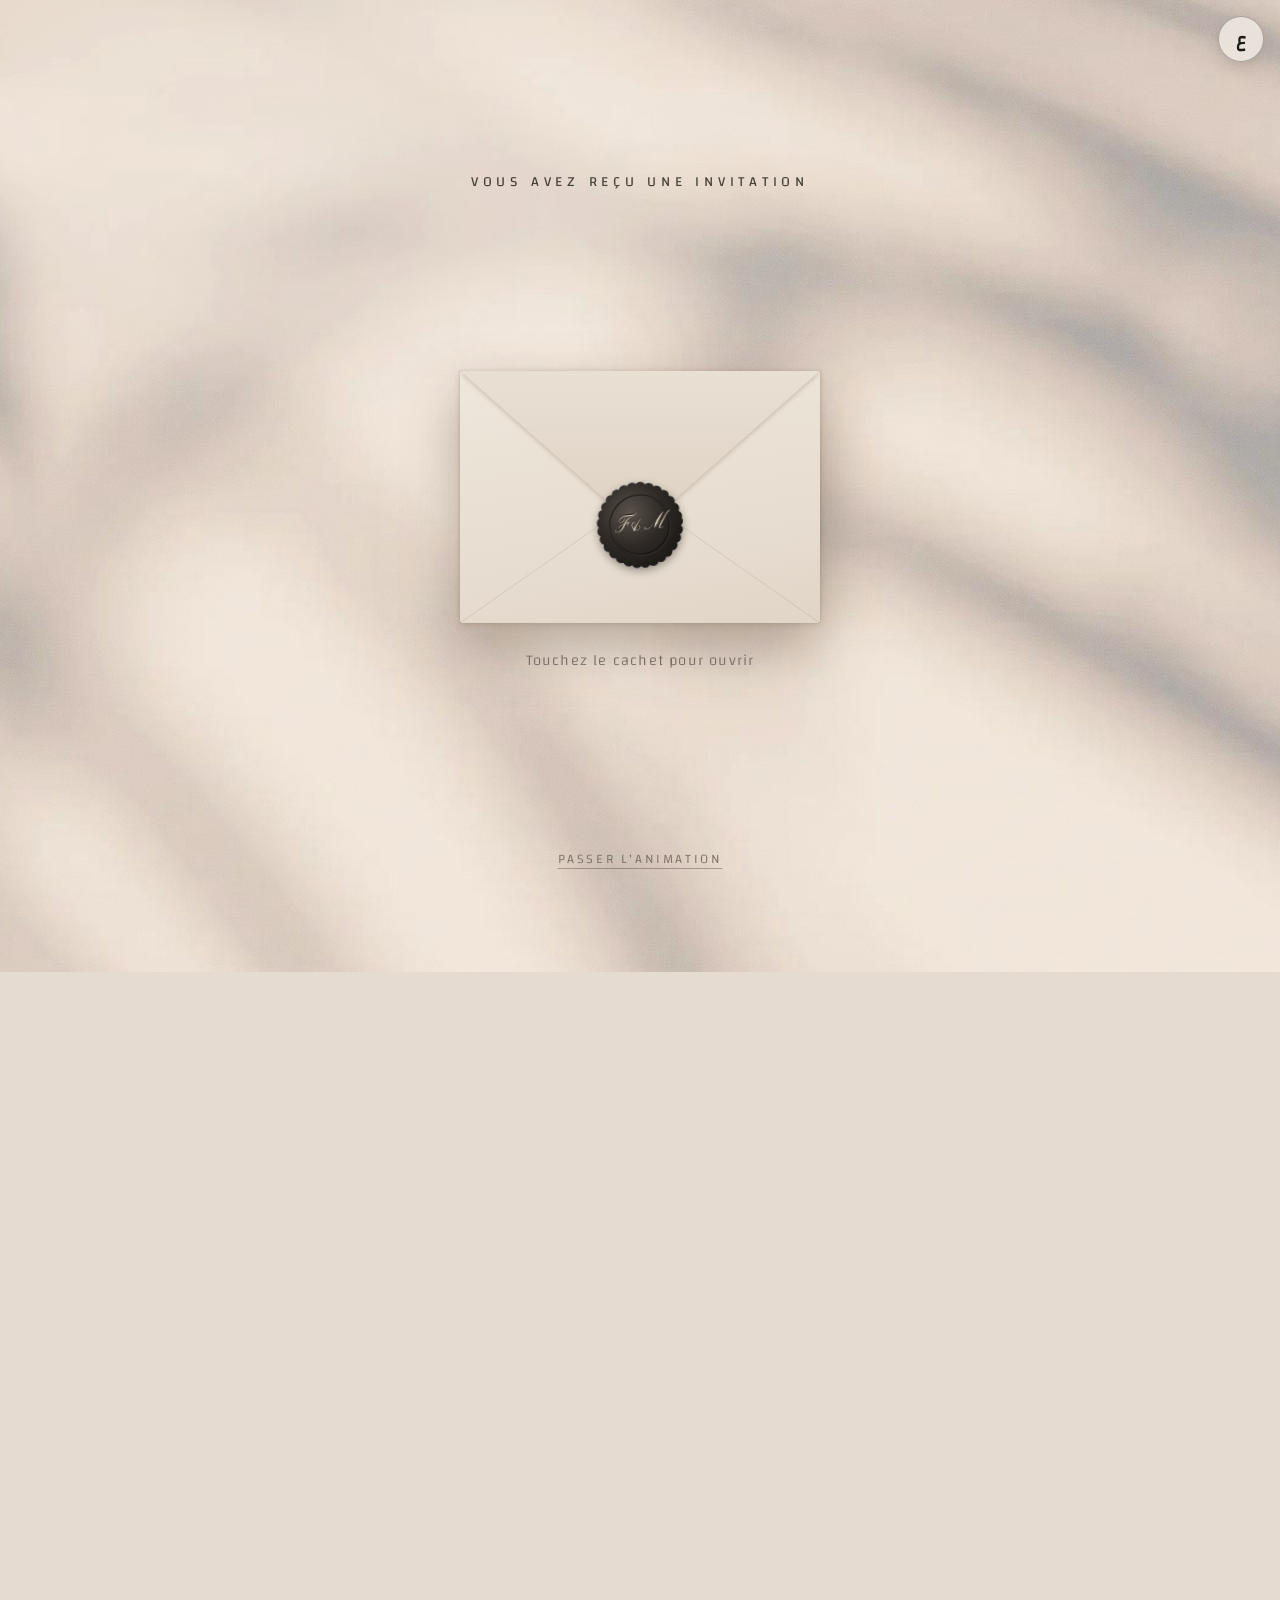
==== commit 7b909757: "changed" ====
--- a/index.html
+++ b/index.html
@@ -4,19 +4,42 @@
   <meta charset="utf-8">
   <meta name="viewport" content="width=device-width, initial-scale=1, viewport-fit=cover">
   <title>Firas &amp; Mariem — These Kids Are Getting Married</title>
-  <meta name="description" content="Vous êtes invités à célébrer le mariage de Firas &amp; Mariem.">
+  <meta name="description" content="Vous êtes invités à célébrer le mariage de Firas &amp; Mariem — dimanche 13 décembre 2026 à 16h00, Dar Bouraoui, Carthage.">
+  <meta name="author" content="Firas &amp; Mariem">
+  <meta name="robots" content="noindex, nofollow">
   <meta name="theme-color" content="#e8ded3">
-  <!-- Link preview (WhatsApp / Facebook). og:image must be an absolute URL once the site is online. -->
+  <link rel="canonical" href="https://invitation-gray-eight.vercel.app/">
+  <link rel="icon" type="image/png" sizes="48x48" href="assets/favicon.png">
+  <link rel="apple-touch-icon" href="assets/apple-touch-icon.png">
+
+  <!-- Link preview (WhatsApp / Facebook / Messenger / Instagram / LinkedIn).
+       All URLs must be absolute. If the address changes (custom domain), update every https://… below. -->
   <meta property="og:type" content="website">
+  <meta property="og:site_name" content="Firas &amp; Mariem">
+  <meta property="og:locale" content="fr_FR">
+  <meta property="og:locale:alternate" content="ar_TN">
+  <meta property="og:url" content="https://invitation-gray-eight.vercel.app/">
   <meta property="og:title" content="Firas &amp; Mariem — These Kids Are Getting Married">
-  <meta property="og:description" content="Vous êtes invités à célébrer notre mariage.">
-  <!-- <meta property="og:image" content="https://YOUR-DOMAIN/assets/preview.jpg"> -->
+  <meta property="og:description" content="Vous êtes invités à notre mariage — dimanche 13 décembre 2026 à 16h00, Dar Bouraoui, Carthage.">
+  <meta property="og:image" content="https://invitation-gray-eight.vercel.app/assets/og-cover.jpg">
+  <meta property="og:image:secure_url" content="https://invitation-gray-eight.vercel.app/assets/og-cover.jpg">
+  <meta property="og:image:type" content="image/jpeg">
+  <meta property="og:image:width" content="1200">
+  <meta property="og:image:height" content="630">
+  <meta property="og:image:alt" content="Firas &amp; Mariem — These Kids Are Getting Married — 13 décembre 2026, Carthage">
+
+  <!-- X / Twitter -->
+  <meta name="twitter:card" content="summary_large_image">
+  <meta name="twitter:title" content="Firas &amp; Mariem — These Kids Are Getting Married">
+  <meta name="twitter:description" content="Vous êtes invités à notre mariage — dimanche 13 décembre 2026 à 16h00, Dar Bouraoui, Carthage.">
+  <meta name="twitter:image" content="https://invitation-gray-eight.vercel.app/assets/og-cover.jpg">
+  <meta name="twitter:image:alt" content="Firas &amp; Mariem — These Kids Are Getting Married">
 
   <link rel="preconnect" href="https://fonts.googleapis.com">
   <link rel="preconnect" href="https://fonts.gstatic.com" crossorigin>
   <link rel="stylesheet" href="https://fonts.googleapis.com/css2?family=Changa:wght@200;300;400;500;600;700&family=Cormorant+Garamond:ital,wght@1,400;1,500&family=Pinyon+Script&display=swap">
   <link rel="preload" as="image" href="assets/bg-leaves.jpg">
-  <link rel="stylesheet" href="css/style.css">
+  <link rel="stylesheet" href="css/style.css?v=2">
 </head>
 <body class="is-locked">
 
@@ -379,7 +402,7 @@
   </footer>
 </main>
 
-<script src="js/config.js"></script>
-<script src="js/main.js"></script>
+<script src="js/config.js?v=2"></script>
+<script src="js/main.js?v=2"></script>
 </body>
 </html>
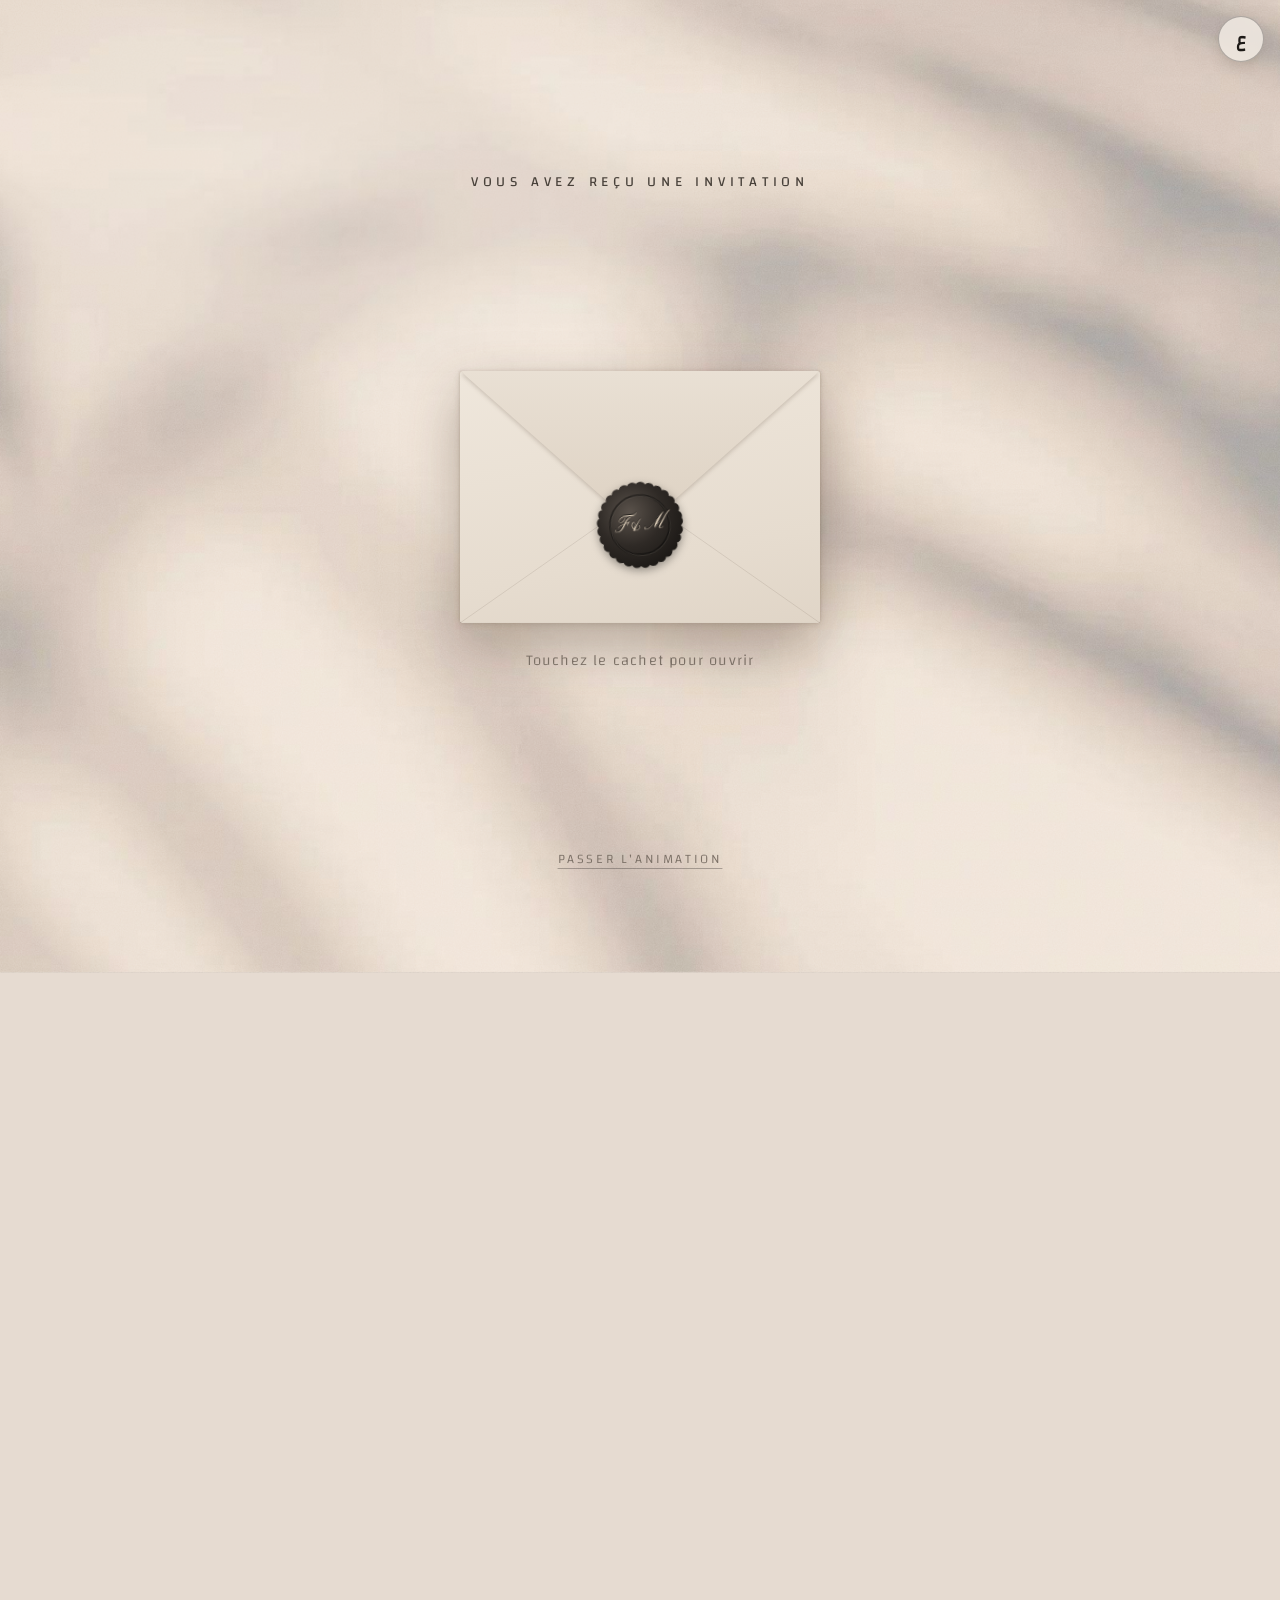
==== commit 406ac890: "changed time" ====
--- a/index.html
+++ b/index.html
@@ -3,7 +3,7 @@
 <head>
   <meta charset="utf-8">
   <meta name="viewport" content="width=device-width, initial-scale=1, viewport-fit=cover">
-  <title>Firas &amp; Mariem — These Kids Are Getting Married</title>
+  <title>Invitation Mariage Firas &amp; Mariem</title>
   <meta name="description" content="Vous êtes invités à célébrer le mariage de Firas &amp; Mariem — dimanche 13 décembre 2026 à 16h00, Dar Bouraoui, Carthage.">
   <meta name="author" content="Firas &amp; Mariem">
   <meta name="robots" content="noindex, nofollow">
@@ -19,7 +19,7 @@
   <meta property="og:locale" content="fr_FR">
   <meta property="og:locale:alternate" content="ar_TN">
   <meta property="og:url" content="https://invitation-gray-eight.vercel.app/">
-  <meta property="og:title" content="Firas &amp; Mariem — These Kids Are Getting Married">
+  <meta property="og:title" content="Invitation Mariage Firas &amp; Mariem">
   <meta property="og:description" content="Vous êtes invités à notre mariage — dimanche 13 décembre 2026 à 16h00, Dar Bouraoui, Carthage.">
   <meta property="og:image" content="https://invitation-gray-eight.vercel.app/assets/og-cover.jpg">
   <meta property="og:image:secure_url" content="https://invitation-gray-eight.vercel.app/assets/og-cover.jpg">
@@ -30,7 +30,7 @@
 
   <!-- X / Twitter -->
   <meta name="twitter:card" content="summary_large_image">
-  <meta name="twitter:title" content="Firas &amp; Mariem — These Kids Are Getting Married">
+  <meta name="twitter:title" content="Invitation Mariage Firas &amp; Mariem">
   <meta name="twitter:description" content="Vous êtes invités à notre mariage — dimanche 13 décembre 2026 à 16h00, Dar Bouraoui, Carthage.">
   <meta name="twitter:image" content="https://invitation-gray-eight.vercel.app/assets/og-cover.jpg">
   <meta name="twitter:image:alt" content="Firas &amp; Mariem — These Kids Are Getting Married">
@@ -39,7 +39,7 @@
   <link rel="preconnect" href="https://fonts.gstatic.com" crossorigin>
   <link rel="stylesheet" href="https://fonts.googleapis.com/css2?family=Changa:wght@200;300;400;500;600;700&family=Cormorant+Garamond:ital,wght@1,400;1,500&family=Pinyon+Script&display=swap">
   <link rel="preload" as="image" href="assets/bg-leaves.jpg">
-  <link rel="stylesheet" href="css/style.css?v=2">
+  <link rel="stylesheet" href="css/style.css?v=3">
 </head>
 <body class="is-locked">
 
@@ -402,7 +402,7 @@
   </footer>
 </main>
 
-<script src="js/config.js?v=2"></script>
-<script src="js/main.js?v=2"></script>
+<script src="js/config.js?v=3"></script>
+<script src="js/main.js?v=3"></script>
 </body>
 </html>
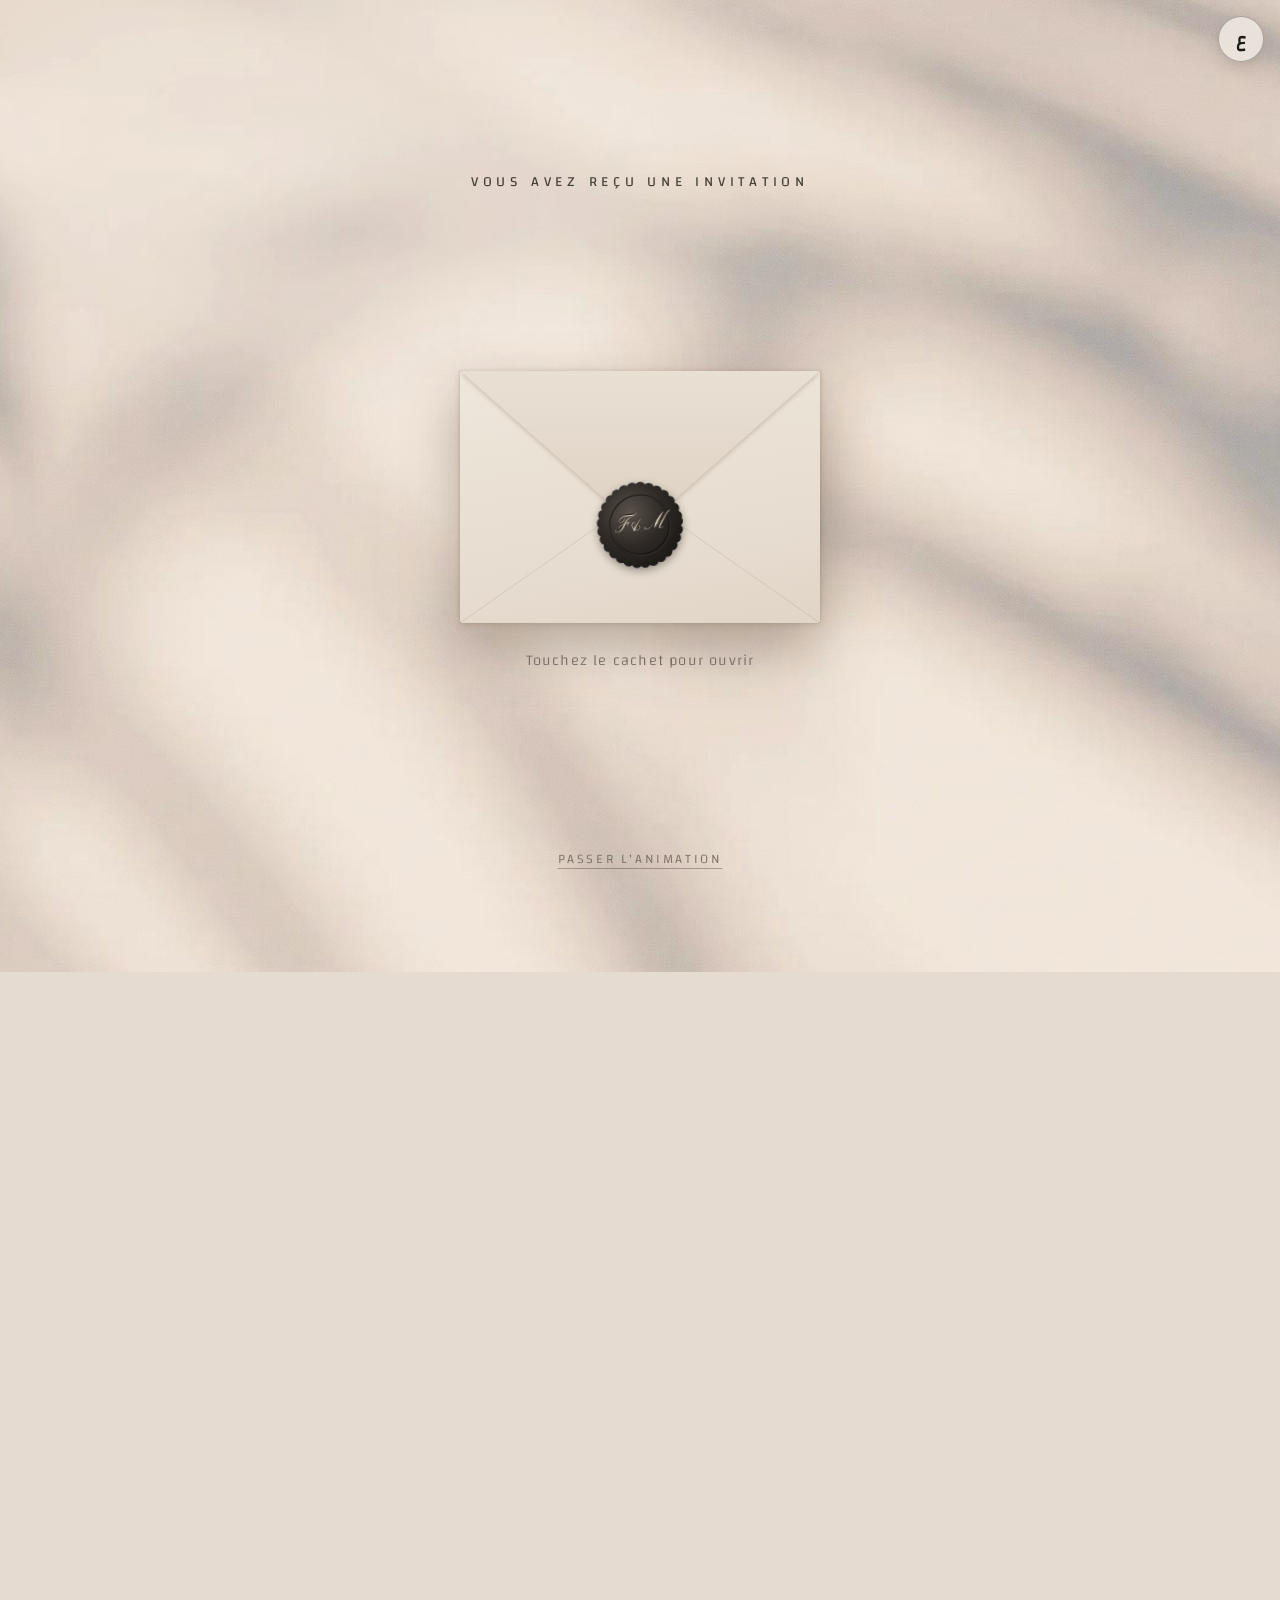
==== commit d7df9a6c: "changed first page" ====
--- a/index.html
+++ b/index.html
@@ -4,7 +4,7 @@
   <meta charset="utf-8">
   <meta name="viewport" content="width=device-width, initial-scale=1, viewport-fit=cover">
   <title>Invitation Mariage Firas &amp; Mariem</title>
-  <meta name="description" content="Vous êtes invités à célébrer le mariage de Firas &amp; Mariem — dimanche 13 décembre 2026 à 16h00, Dar Bouraoui, Carthage.">
+  <meta name="description" content="Vous êtes invités à célébrer le mariage de Firas &amp; Mariem — dimanche 13 décembre 2026 à 15h30, Dar Bouraoui, Carthage.">
   <meta name="author" content="Firas &amp; Mariem">
   <meta name="robots" content="noindex, nofollow">
   <meta name="theme-color" content="#e8ded3">
@@ -20,9 +20,9 @@
   <meta property="og:locale:alternate" content="ar_TN">
   <meta property="og:url" content="https://invitation-gray-eight.vercel.app/">
   <meta property="og:title" content="Invitation Mariage Firas &amp; Mariem">
-  <meta property="og:description" content="Vous êtes invités à notre mariage — dimanche 13 décembre 2026 à 16h00, Dar Bouraoui, Carthage.">
-  <meta property="og:image" content="https://invitation-gray-eight.vercel.app/assets/og-cover.jpg">
-  <meta property="og:image:secure_url" content="https://invitation-gray-eight.vercel.app/assets/og-cover.jpg">
+  <meta property="og:description" content="Vous êtes invités à notre mariage — dimanche 13 décembre 2026 à 15h30, Dar Bouraoui, Carthage.">
+  <meta property="og:image" content="https://invitation-gray-eight.vercel.app/assets/og-cover.jpg?v=2">
+  <meta property="og:image:secure_url" content="https://invitation-gray-eight.vercel.app/assets/og-cover.jpg?v=2">
   <meta property="og:image:type" content="image/jpeg">
   <meta property="og:image:width" content="1200">
   <meta property="og:image:height" content="630">
@@ -31,15 +31,15 @@
   <!-- X / Twitter -->
   <meta name="twitter:card" content="summary_large_image">
   <meta name="twitter:title" content="Invitation Mariage Firas &amp; Mariem">
-  <meta name="twitter:description" content="Vous êtes invités à notre mariage — dimanche 13 décembre 2026 à 16h00, Dar Bouraoui, Carthage.">
-  <meta name="twitter:image" content="https://invitation-gray-eight.vercel.app/assets/og-cover.jpg">
+  <meta name="twitter:description" content="Vous êtes invités à notre mariage — dimanche 13 décembre 2026 à 15h30, Dar Bouraoui, Carthage.">
+  <meta name="twitter:image" content="https://invitation-gray-eight.vercel.app/assets/og-cover.jpg?v=2">
   <meta name="twitter:image:alt" content="Firas &amp; Mariem — These Kids Are Getting Married">
 
   <link rel="preconnect" href="https://fonts.googleapis.com">
   <link rel="preconnect" href="https://fonts.gstatic.com" crossorigin>
   <link rel="stylesheet" href="https://fonts.googleapis.com/css2?family=Changa:wght@200;300;400;500;600;700&family=Cormorant+Garamond:ital,wght@1,400;1,500&family=Pinyon+Script&display=swap">
   <link rel="preload" as="image" href="assets/bg-leaves.jpg">
-  <link rel="stylesheet" href="css/style.css?v=3">
+  <link rel="stylesheet" href="css/style.css?v=4">
 </head>
 <body class="is-locked">
 
@@ -245,21 +245,21 @@
   </section>
 
   <!-- THE INVITATION — page 2 of the printed card -->
-  <section class="sheet letter" id="letter">
+  <section class="sheet letter" id="letter" lang="ar" dir="rtl">
     <svg class="corner corner--tl"><use href="#flourish"/></svg>
     <svg class="corner corner--tr"><use href="#flourish"/></svg>
     <svg class="corner corner--bl"><use href="#flourish"/></svg>
     <svg class="corner corner--br"><use href="#flourish"/></svg>
 
     <svg class="art art--glasses reveal" role="img" aria-hidden="true"><use href="#art-glasses"/></svg>
-    <p class="letter__bismillah reveal" lang="ar" dir="rtl" id="bismillah">بسم الله الرحمن الرحيم</p>
-    <p class="letter__blessing reveal" data-i18n="blessing"></p>
-
-    <p class="letter__lead reveal" data-i18n="hostsLead"></p>
+    <p class="letter__bismillah reveal" id="bismillah">بسم الله الرحمن الرحيم</p>
+    <p class="letter__blessing reveal" data-i18n-ar="blessing"></p>
+
+    <p class="letter__lead reveal" data-i18n-ar="hostsLead"></p>
     <p class="letter__hosts reveal" id="hosts"></p>
-    <p class="letter__text reveal" data-i18n="inviteText"></p>
-
-    <h2 class="letter__names reveal" data-couple></h2>
+    <p class="letter__text reveal" data-i18n-ar="inviteText"></p>
+
+    <h2 class="letter__names reveal" id="letterNames"></h2>
 
     <p class="letter__text reveal" id="letterWhen"></p>
     <p class="letter__date reveal" id="letterDate"></p>
@@ -267,7 +267,7 @@
     <p class="letter__text letter__text--gap reveal" id="letterTime"></p>
     <p class="letter__venue reveal" id="letterVenue" dir="ltr"></p>
 
-    <p class="letter__wish reveal" data-i18n="wish"></p>
+    <p class="letter__wish reveal" data-i18n-ar="wish"></p>
     <svg class="art art--table reveal" role="img" aria-hidden="true"><use href="#art-table"/></svg>
   </section>
 
@@ -402,7 +402,7 @@
   </footer>
 </main>
 
-<script src="js/config.js?v=3"></script>
-<script src="js/main.js?v=3"></script>
+<script src="js/config.js?v=4"></script>
+<script src="js/main.js?v=4"></script>
 </body>
 </html>
--- a/css/style.css
+++ b/css/style.css
@@ -380,7 +380,8 @@
 @keyframes drip { 0% { transform: scaleY(0); opacity: 1; } 60% { transform: scaleY(1); opacity: 1; } 100% { transform: scaleY(1); opacity: 0; } }
 
 /* ---------- THE INVITATION (page 2) ---------- */
-.letter { padding: 92px 30px 80px; }
+/* Always in Arabic, exactly like the printed card, whatever the page language */
+.letter { padding: 92px 30px 80px; line-height: 1.85; }
 .art { color: var(--ink); }
 .art--glasses { width: 112px; height: auto; aspect-ratio: 140 / 118; margin: 0 auto 18px; }
 .art--sm { width: 84px; }
@@ -388,26 +389,18 @@
 
 .letter__bismillah { margin: 0; font-family: var(--f-sans); font-weight: 600; font-size: 27px; line-height: 1.5; }
 .letter__blessing { margin: 2px auto 34px; max-width: 26em; font-size: 16px; color: var(--ink-2); }
-html[lang="fr"] .letter__blessing { font-family: var(--f-italic); font-style: italic; font-size: 19px; line-height: 1.45; }
-
-.letter__lead { margin: 0; font-weight: 500; font-size: 13px; letter-spacing: .3em; text-transform: uppercase; color: var(--ink-2); }
-html[dir="rtl"] .letter__lead { letter-spacing: 0; font-weight: 600; font-size: 21px; color: var(--ink); }
+
+.letter__lead { margin: 0; font-weight: 600; font-size: 21px; color: var(--ink); }
 .letter__hosts { margin: 4px auto 10px; max-width: 22em; font-size: clamp(21px, 5.6vw, 25px); line-height: 1.45; }
 .letter__hosts b { font-weight: 600; }
 .letter__text { margin: 0 auto; max-width: 24em; font-size: 18px; color: var(--ink-2); }
 .letter__text--gap { margin-top: 26px; }
 
-.letter__names {
-  margin: 14px 0 18px;
-  font-family: var(--f-script); font-weight: 400;
-  font-size: clamp(58px, 16vw, 80px); line-height: 1.1;
-}
-html[dir="rtl"] .letter__names { font-family: var(--f-sans); font-weight: 600; font-size: clamp(48px, 14vw, 66px); line-height: 1.3; margin: 18px 0 14px; }
+.letter__names { margin: 18px 0 14px; font-family: var(--f-sans); font-weight: 600; font-size: clamp(48px, 14vw, 66px); line-height: 1.3; }
 
 .letter__date { margin: 0; font-weight: 600; font-size: clamp(26px, 7.4vw, 33px); line-height: 1.3; }
 .letter__venue { margin: 2px 0 0; font-weight: 600; font-size: clamp(21px, 6vw, 28px); line-height: 1.3; }
 .letter__wish { margin: 30px auto 0; max-width: 24em; font-size: 18px; color: var(--ink-2); }
-html[lang="fr"] .letter__wish { font-family: var(--f-italic); font-style: italic; font-size: 21px; line-height: 1.45; }
 
 /* ---------- QUOTE ---------- */
 .quote { padding-top: 40px; padding-bottom: 40px; }
